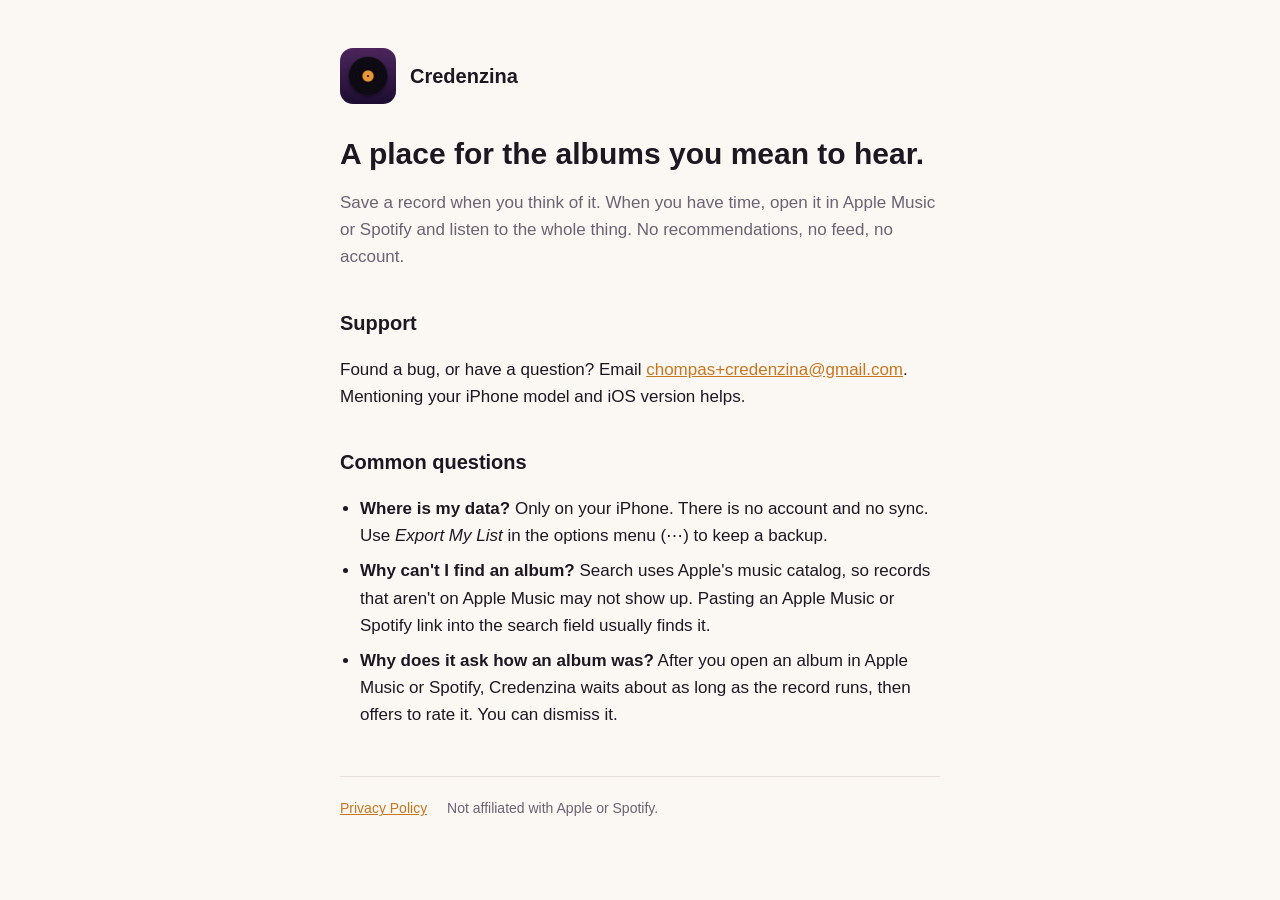
==== index.html @ 56e4a116 "Add Credenzina support and privacy pages Co-Authored-By: Claude Opus 5.5 <noreply@anthropic.com>" ====
<!doctype html>
<html lang="en">
<head>
  <meta charset="utf-8">
  <meta name="viewport" content="width=device-width, initial-scale=1">
  <title>Credenzina</title>
  <meta name="description" content="A place for the albums you mean to hear. Save a record, then play it in Apple Music or Spotify when you have time.">
  <link rel="icon" href="icon.png">
  <link rel="stylesheet" href="style.css">
</head>
<body>
<main>
  <header>
    <img src="icon.png" alt="">
    <a href="./">Credenzina</a>
  </header>

  <h1>A place for the albums you mean to hear.</h1>
  <p class="muted">Save a record when you think of it. When you have time, open it in Apple Music or Spotify and listen to the whole thing. No recommendations, no feed, no account.</p>

  <h2>Support</h2>
  <p>Found a bug, or have a question? Email <a href="mailto:chompas+credenzina@gmail.com">chompas+credenzina@gmail.com</a>. Mentioning your iPhone model and iOS version helps.</p>

  <h2>Common questions</h2>
  <ul>
    <li><strong>Where is my data?</strong> Only on your iPhone. There is no account and no sync. Use <em>Export My List</em> in the options menu (⋯) to keep a backup.</li>
    <li><strong>Why can't I find an album?</strong> Search uses Apple's music catalog, so records that aren't on Apple Music may not show up. Pasting an Apple Music or Spotify link into the search field usually finds it.</li>
    <li><strong>Why does it ask how an album was?</strong> After you open an album in Apple Music or Spotify, Credenzina waits about as long as the record runs, then offers to rate it. You can dismiss it.</li>
  </ul>

  <footer>
    <a href="privacy.html">Privacy Policy</a>
    <span>Not affiliated with Apple or Spotify.</span>
  </footer>
</main>
</body>
</html>
---- style.css ----
:root {
  color-scheme: light dark;
  --bg: #fbf8f4;
  --text: #1d1722;
  --muted: #6b6371;
  --accent: #c9761f;
  --rule: #e6dfd6;
}

@media (prefers-color-scheme: dark) {
  :root {
    --bg: #120d17;
    --text: #ece6f0;
    --muted: #a59cad;
    --accent: #e8963a;
    --rule: #2c2433;
  }
}

* { box-sizing: border-box; }

body {
  margin: 0;
  background: var(--bg);
  color: var(--text);
  font: 17px/1.6 -apple-system, BlinkMacSystemFont, "Helvetica Neue", sans-serif;
}

main {
  max-width: 640px;
  margin: 0 auto;
  padding: 48px 20px 64px;
}

header { display: flex; align-items: center; gap: 14px; margin-bottom: 32px; }
header img { width: 56px; height: 56px; border-radius: 13px; }
header a { color: inherit; text-decoration: none; font-weight: 600; font-size: 20px; }

h1 { font-size: 30px; line-height: 1.2; margin: 0 0 8px; }
h2 { font-size: 20px; margin: 36px 0 8px; }
p, li { color: var(--text); }
.muted { color: var(--muted); }
a { color: var(--accent); }
ul { padding-left: 20px; }
li { margin-bottom: 8px; }

footer {
  margin-top: 48px;
  padding-top: 20px;
  border-top: 1px solid var(--rule);
  color: var(--muted);
  font-size: 14px;
}
footer a { margin-right: 16px; }
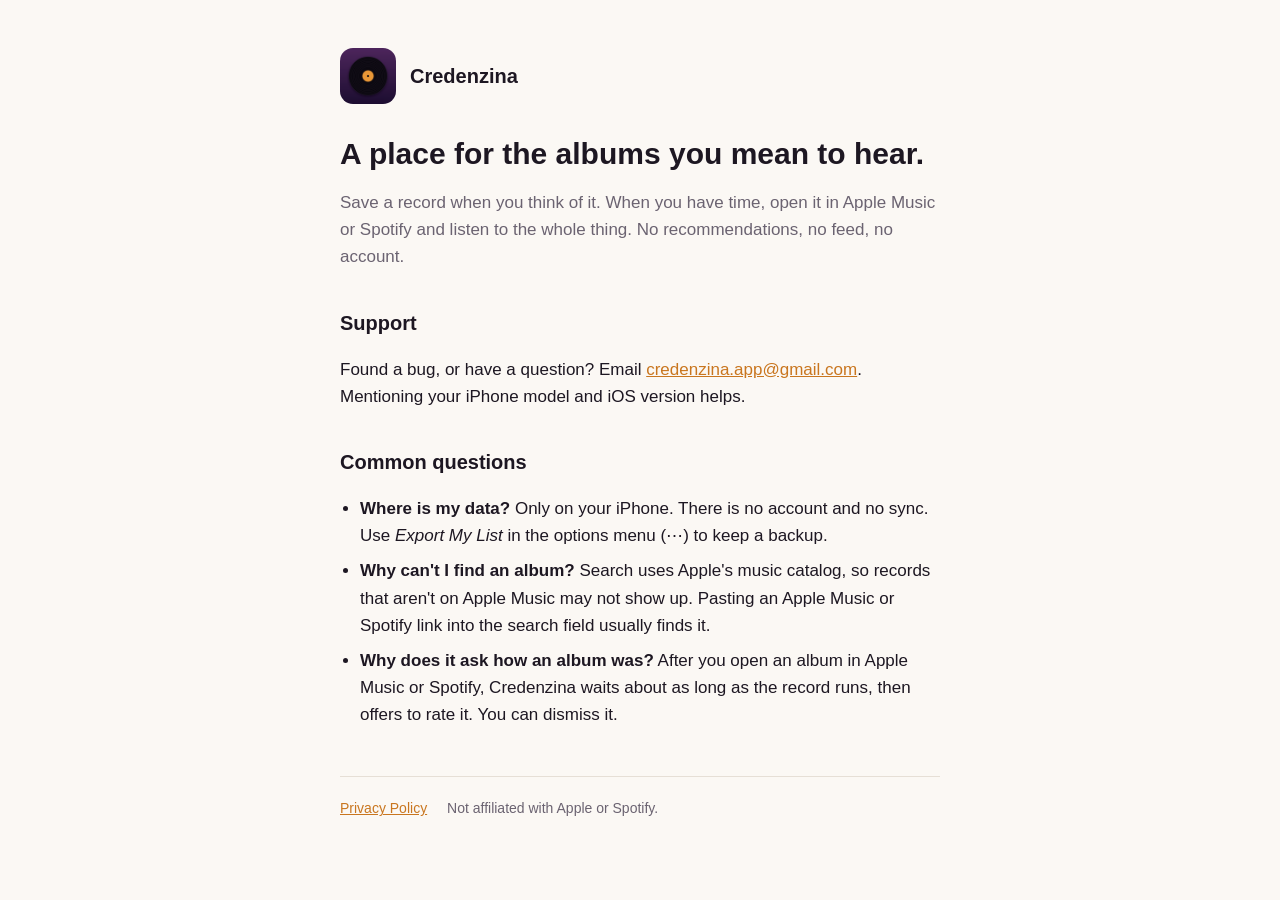
==== commit 3cce60d8: "Use the Credenzina contact address and mention iCloud sync Co-Authored-By: Claude Opus 5.5 <noreply@" ====
--- a/index.html
+++ b/index.html
@@ -19,7 +19,7 @@
   <p class="muted">Save a record when you think of it. When you have time, open it in Apple Music or Spotify and listen to the whole thing. No recommendations, no feed, no account.</p>
 
   <h2>Support</h2>
-  <p>Found a bug, or have a question? Email <a href="mailto:chompas+credenzina@gmail.com">chompas+credenzina@gmail.com</a>. Mentioning your iPhone model and iOS version helps.</p>
+  <p>Found a bug, or have a question? Email <a href="mailto:credenzina.app@gmail.com">credenzina.app@gmail.com</a>. Mentioning your iPhone model and iOS version helps.</p>
 
   <h2>Common questions</h2>
   <ul>
